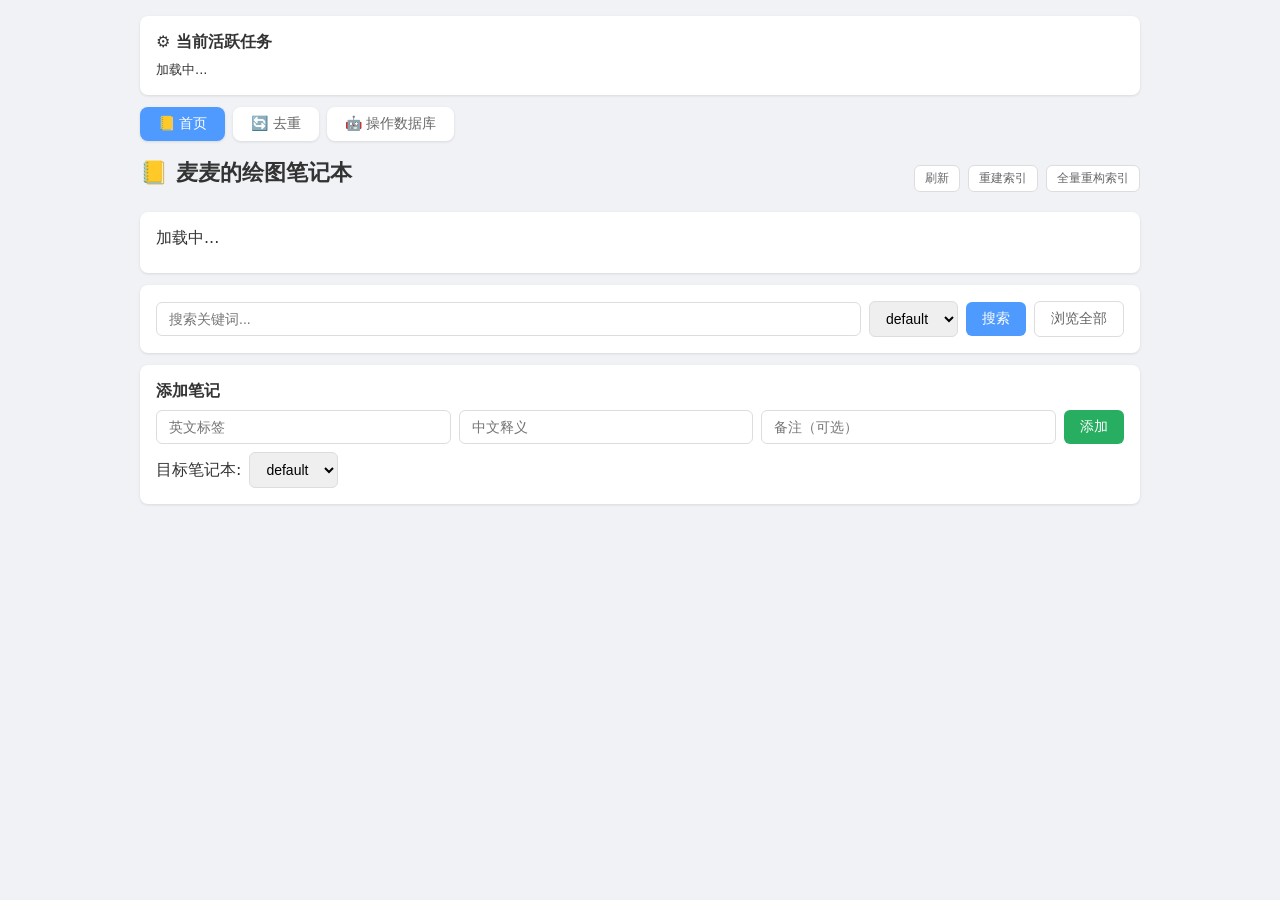
==== web/index.html @ 7dad0671 "WebUI 多页面重构 + 后台任务中心 - WebUI 拆分为多页面静态站点（无构建步骤）：web/index.html（首页）、web/dedup.html（去重）、web/organize.ht" ====
<!DOCTYPE html>
<html lang="zh-CN">
<head>
<meta charset="UTF-8">
<meta name="viewport" content="width=device-width, initial-scale=1.0">
<title>麦麦的绘图笔记本</title>
<link rel="stylesheet" href="/web/style.css">
</head>
<body>
<div class="container">
  <div id="nav"></div>

  <div class="row" style="justify-content: space-between; margin-bottom: 12px;">
    <h1>📒 麦麦的绘图笔记本</h1>
    <div class="row">
      <button class="btn btn-outline btn-sm" onclick="doRefresh()">刷新</button>
      <button class="btn btn-outline btn-sm" onclick="doRebuild()">重建索引</button>
      <button class="btn btn-outline btn-sm" onclick="doRebuildFull()">全量重构索引</button>
    </div>
  </div>

  <div class="card">
    <div class="status-bar" id="statusBar">加载中...</div>
  </div>

  <div class="card">
    <div class="row">
      <input type="text" id="searchInput" placeholder="搜索关键词..." onkeydown="if(event.key==='Enter')doSearch()">
      <select id="searchNotebook" class="notebook-select" data-all="1"><option value="default">default</option><option value="all">全部</option></select>
      <button class="btn" onclick="doSearch()">搜索</button>
      <button class="btn btn-outline" onclick="loadNotes()">浏览全部</button>
      <button class="btn btn-outline btn-sm" id="searchToggleBtn" onclick="toggleSearchResults()" style="display:none;">收起结果</button>
    </div>
    <div id="searchResults"></div>
  </div>

  <div class="card">
    <div class="row" style="margin-bottom: 8px;">
      <strong>添加笔记</strong>
    </div>
    <div class="add-form">
      <input type="text" id="addEn" placeholder="英文标签">
      <input type="text" id="addZh" placeholder="中文释义">
      <input type="text" id="addNote" placeholder="备注（可选）">
      <button class="btn btn-success" onclick="doAdd()">添加</button>
    </div>
    <div class="row" style="margin-top: 8px;">
      <label>目标笔记本:</label>
      <select id="addNotebook" class="notebook-select"><option value="default">default</option></select>
    </div>
  </div>

  <div class="card hidden" id="notesCard">
    <div class="row" style="justify-content: space-between; margin-bottom: 8px;">
      <strong id="notesTitle">笔记列表</strong>
      <button class="btn btn-outline btn-sm" onclick="document.getElementById('notesCard').classList.add('hidden')">关闭</button>
    </div>
    <div style="overflow-x: auto;">
      <table>
        <thead><tr><th>来源</th><th>英文</th><th>中文</th><th>备注</th><th>ID</th><th>操作</th></tr></thead>
        <tbody id="notesBody"></tbody>
      </table>
    </div>
    <div class="pagination" id="pagination"></div>
  </div>
</div>

<script src="/web/app.js"></script>
<script>
let currentPage = 1;
let currentNotebook = 'default';

function toggleSearchResults() {
  const div = document.getElementById('searchResults');
  const btn = document.getElementById('searchToggleBtn');
  const hidden = div.classList.toggle('hidden');
  btn.textContent = hidden ? '展开结果' : '收起结果';
}

function showSearchResults() {
  const div = document.getElementById('searchResults');
  const btn = document.getElementById('searchToggleBtn');
  div.classList.remove('hidden');
  btn.style.display = 'inline-block';
  btn.textContent = '收起结果';
}

function doSearch() {
  const q = document.getElementById('searchInput').value.trim();
  const nb = document.getElementById('searchNotebook').value;
  if (!q) return;
  api('GET', `/api/search?q=${encodeURIComponent(q)}&notebook=${nb}&limit=20`).then(data => {
    const div = document.getElementById('searchResults');
    if (!data.results || data.results.length === 0) { div.innerHTML = '<p style="color:#999;padding:8px">未找到相关笔记</p>'; showSearchResults(); return; }
    div.innerHTML = '<table><thead><tr><th>来源</th><th>英文</th><th>中文</th><th>备注</th><th>相似度</th><th>ID</th><th>操作</th></tr></thead><tbody>' +
      data.results.map(r => `<tr>
        <td class="nb">${r.notebook||nb}</td><td>${esc(r.en)}</td><td>${esc(r.zh)}</td><td>${esc(r.note||'')}</td>
        <td class="score">${(r.score||0).toFixed(2)}</td><td class="id">${r.id}</td>
        <td>
          <button class="btn btn-sm" onclick="startEdit('${r.id}','${r.notebook||nb}')">编辑</button>
          <button class="btn btn-danger btn-sm" onclick="doDelete('${r.id}','${r.notebook||nb}')">删除</button>
        </td>
      </tr>
      <tr id="editrow_${r.id}" class="hidden">
        <td colspan="7">
          <div class="row">
            <input type="text" id="editen_${r.id}" placeholder="英文" value="${esc(r.en||'')}">
            <input type="text" id="editzh_${r.id}" placeholder="中文" value="${esc(r.zh||'')}">
            <input type="text" id="editnote_${r.id}" placeholder="备注" value="${esc(r.note||'')}">
            <button class="btn btn-sm btn-success" onclick="saveEdit('${r.id}','${r.notebook||nb}')">保存</button>
            <button class="btn btn-sm btn-outline" onclick="cancelEdit('${r.id}')">取消</button>
          </div>
        </td>
      </tr>`).join('') + '</tbody></table>';
    showSearchResults();
  }).catch(() => {});
}

function startEdit(id, nb) {
  const row = document.getElementById('editrow_' + id);
  if (row) row.classList.remove('hidden');
}

function cancelEdit(id) {
  const row = document.getElementById('editrow_' + id);
  if (row) row.classList.add('hidden');
}

function saveEdit(id, nb) {
  const en = document.getElementById('editen_' + id).value.trim();
  const zh = document.getElementById('editzh_' + id).value.trim();
  const note = document.getElementById('editnote_' + id).value.trim();
  if (!en || !zh) { alert('英文和中文不能为空'); return; }
  api('POST', '/api/modify', { note_id: id, notebook: nb, en: en, zh: zh, note: note }).then(data => {
    if (data.error) { alert(data.error); return; }
    cancelEdit(id);
    const notesVisible = !document.getElementById('notesCard').classList.contains('hidden');
    if (notesVisible) fetchNotes(); else doSearch();
  }).catch(() => {});
}

function loadNotes() {
  const nb = document.getElementById('searchNotebook').value;
  if (nb === 'all') { alert('请选择具体笔记本浏览'); return; }
  currentNotebook = nb;
  currentPage = 1;
  fetchNotes();
}

function fetchNotes() {
  api('GET', `/api/notes?notebook=${currentNotebook}&page=${currentPage}&size=20`).then(data => {
    document.getElementById('notesCard').classList.remove('hidden');
    document.getElementById('notesTitle').textContent = `${currentNotebook} (${data.total} 条)`;
    const tbody = document.getElementById('notesBody');
    tbody.innerHTML = (data.notes || []).map(n => `<tr>
      <td class="nb">${currentNotebook}</td>
      <td>${esc(n.en)}</td><td>${esc(n.zh)}</td><td>${esc(n.note||'')}</td>
      <td class="id">${n.id}</td>
      <td>
        <button class="btn btn-sm" onclick="startEdit('${n.id}','${currentNotebook}')">编辑</button>
        <button class="btn btn-danger btn-sm" onclick="doDelete('${n.id}','${currentNotebook}')">删除</button>
      </td>
    </tr>
    <tr id="editrow_${n.id}" class="hidden">
      <td colspan="6">
        <div class="row">
          <input type="text" id="editen_${n.id}" placeholder="英文" value="${esc(n.en||'')}">
          <input type="text" id="editzh_${n.id}" placeholder="中文" value="${esc(n.zh||'')}">
          <input type="text" id="editnote_${n.id}" placeholder="备注" value="${esc(n.note||'')}">
          <button class="btn btn-sm btn-success" onclick="saveEdit('${n.id}','${currentNotebook}')">保存</button>
          <button class="btn btn-sm btn-outline" onclick="cancelEdit('${n.id}')">取消</button>
        </div>
      </td>
    </tr>`).join('') || '<tr><td colspan="6" style="color:#999;text-align:center">空</td></tr>';
    const pag = document.getElementById('pagination');
    pag.innerHTML = '';
    if (data.pages > 1) {
      pag.innerHTML += `<button class="btn btn-outline btn-sm" ${currentPage<=1?'disabled':''} onclick="currentPage--;fetchNotes()">上一页</button>`;
      pag.innerHTML += `<span> ${currentPage} / ${data.pages} </span>`;
      pag.innerHTML += `<button class="btn btn-outline btn-sm" ${currentPage>=data.pages?'disabled':''} onclick="currentPage++;fetchNotes()">下一页</button>`;
    }
  }).catch(() => {});
}

function doAdd() {
  const en = document.getElementById('addEn').value.trim();
  const zh = document.getElementById('addZh').value.trim();
  const note = document.getElementById('addNote').value.trim();
  const nb = document.getElementById('addNotebook').value;
  if (!en || !zh) { alert('英文和中文必填'); return; }
  api('POST', '/api/add', { notebook: nb, notes: [{ en, zh, note }] }).then(data => {
    if (data.error) { alert(data.error); return; }
    document.getElementById('addEn').value = '';
    document.getElementById('addZh').value = '';
    document.getElementById('addNote').value = '';
    loadStatus();
    alert('已添加');
  }).catch(() => {});
}

function doDelete(id, nb) {
  if (!confirm(`确认删除笔记 ${id}？`)) return;
  api('POST', '/api/delete', { note_id: id, notebook: nb }).then(data => {
    if (data.error) { alert(data.error); return; }
    loadStatus();
    const visible = !document.getElementById('notesCard').classList.contains('hidden');
    if (visible) fetchNotes(); else doSearch();
  }).catch(() => {});
}

function doRefresh() {
  api('POST', '/api/refresh').then(data => {
    loadStatus();
    const notesVisible = !document.getElementById('notesCard').classList.contains('hidden');
    if (notesVisible) fetchNotes();
    alert('已刷新');
  }).catch(() => {});
}

function doRebuild() {
  if (!confirm('确认重建所有笔记本索引？可能需要一些时间。')) return;
  api('POST', '/api/rebuild').then(data => {
    if (data.error) { alert(data.error); return; }
    pollTasks();
  }).catch(() => {});
}

function doRebuildFull() {
  if (!confirm('确认全量重构所有笔记本索引？将忽略缓存、全部重新计算向量（换 embedding 模型后使用），可能需要较长时间。')) return;
  api('POST', '/api/rebuild', { force: true }).then(data => {
    if (data.error) { alert(data.error); return; }
    pollTasks();
  }).catch(() => {});
}

injectNav('index');
loadStatus();
</script>
</body>
</html>
---- web/style.css ----
* { margin: 0; padding: 0; box-sizing: border-box; }
body { font-family: system-ui, -apple-system, sans-serif; background: #f0f2f5; color: #333; padding: 16px; }
.container { max-width: 1000px; margin: 0 auto; }
.topnav { display: flex; gap: 8px; margin-bottom: 16px; }
.topnav a { text-decoration: none; color: #666; background: #fff; padding: 8px 18px; border-radius: 8px; box-shadow: 0 1px 3px rgba(0,0,0,0.1); font-size: 14px; }
.topnav a:hover { color: #4f9afe; }
.topnav a.active { color: #fff; background: #4f9afe; }
h1 { font-size: 1.4em; margin-bottom: 12px; }
.card { background: #fff; border-radius: 8px; padding: 16px; margin-bottom: 12px; box-shadow: 0 1px 3px rgba(0,0,0,0.1); }
.row { display: flex; gap: 8px; align-items: center; flex-wrap: wrap; }
input[type="text"], input[type="password"], select, textarea {
  border: 1px solid #ddd; border-radius: 6px; padding: 8px 12px; font-size: 14px; outline: none;
}
input[type="text"]:focus, textarea:focus { border-color: #4f9afe; }
input[type="text"] { flex: 1; min-width: 120px; }
.btn {
  padding: 8px 16px; border: none; border-radius: 6px; cursor: pointer; font-size: 14px;
  background: #4f9afe; color: #fff; transition: background 0.2s;
}
.btn:hover { background: #3a8bef; }
.btn-sm { padding: 4px 10px; font-size: 12px; }
.btn-danger { background: #e74c3c; }
.btn-danger:hover { background: #c0392b; }
.btn-success { background: #27ae60; }
.btn-success:hover { background: #229954; }
.btn-outline { background: #fff; color: #666; border: 1px solid #ddd; }
.btn-outline:hover { background: #f5f5f5; }
.status-bar { display: flex; gap: 16px; flex-wrap: wrap; margin-bottom: 8px; }
.nb-badge { display: inline-flex; align-items: center; gap: 4px; padding: 4px 10px; border-radius: 12px; font-size: 13px; background: #e8f0fe; color: #3a8bef; }
.nb-badge.stale { background: #fff3e0; color: #e65100; }
.nb-badge.no-index { background: #fce4ec; color: #c62828; }
.nb-badge.ok { background: #e8f5e9; color: #2e7d32; }
table { width: 100%; border-collapse: collapse; margin-top: 8px; }
th, td { text-align: left; padding: 8px 10px; border-bottom: 1px solid #eee; font-size: 14px; }
th { color: #999; font-weight: 500; font-size: 12px; text-transform: uppercase; }
td .id { font-family: monospace; font-size: 12px; color: #999; }
td .nb { font-size: 12px; color: #3a8bef; }
.pagination { display: flex; gap: 8px; align-items: center; justify-content: center; margin-top: 12px; }
.hidden { display: none !important; }
.login-overlay { position: fixed; top: 0; left: 0; right: 0; bottom: 0; background: rgba(0,0,0,0.5); display: flex; align-items: center; justify-content: center; z-index: 999; }
.login-box { background: #fff; padding: 24px; border-radius: 12px; text-align: center; }
.login-box input { margin: 8px 0; }
.score { color: #999; font-size: 12px; }
textarea { width: 100%; resize: vertical; }
textarea::placeholder { color: #bbb; }
.add-form { display: grid; grid-template-columns: 1fr 1fr 1fr auto; gap: 8px; }
.add-form input { width: 100%; }
@media (max-width: 600px) { .add-form { grid-template-columns: 1fr; } }
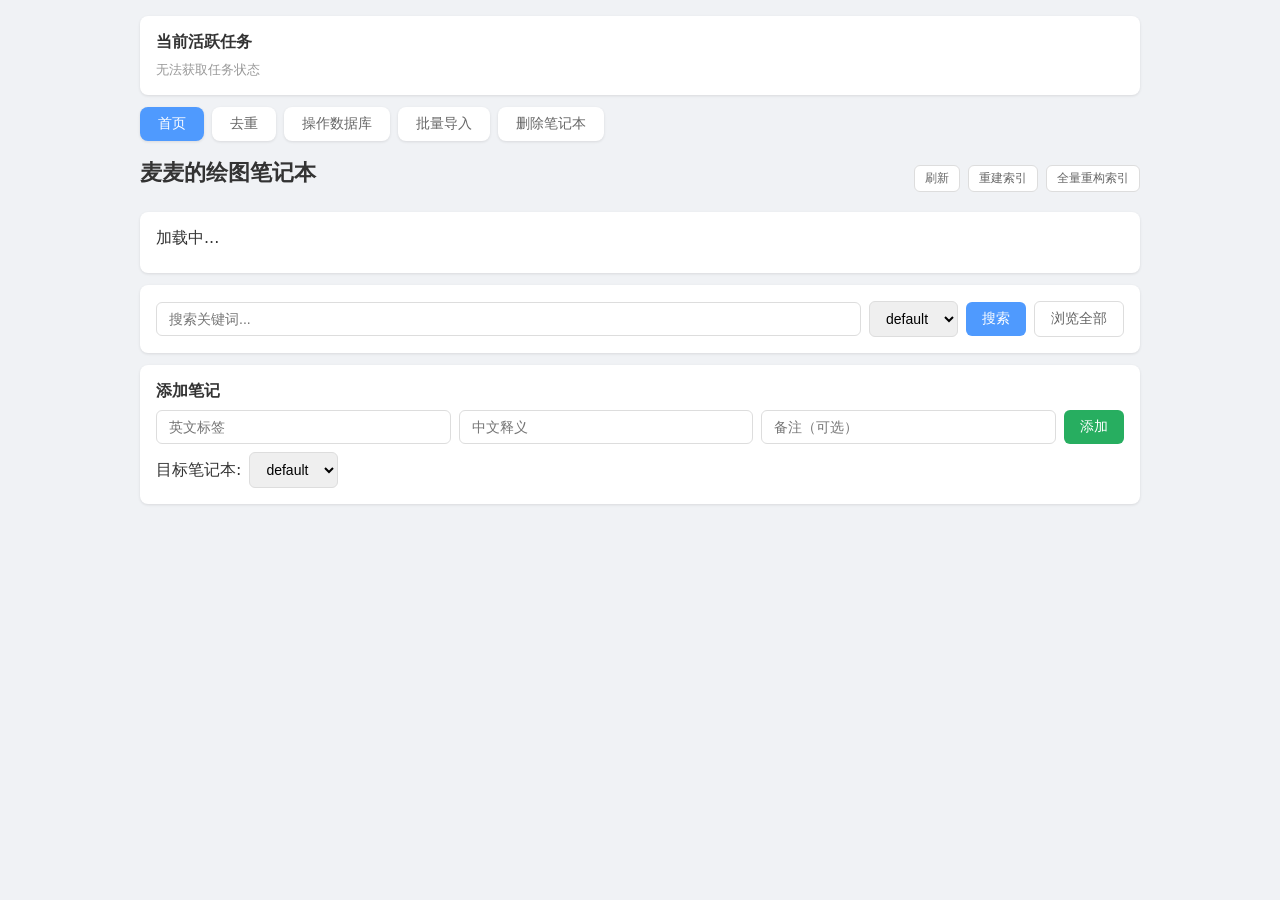
==== commit 104233e4: "v2.2.0: 新增 txt 批量导入、删除笔记本，WebUI 全面增强 - 新增 txt 批量导入：切分预览、四种模式（含自定义附加提示词）、引用笔记本、临时笔记本（tmp_import/）、失败段" ====
--- a/web/index.html
+++ b/web/index.html
@@ -11,7 +11,7 @@
   <div id="nav"></div>
 
   <div class="row" style="justify-content: space-between; margin-bottom: 12px;">
-    <h1>📒 麦麦的绘图笔记本</h1>
+    <h1>麦麦的绘图笔记本</h1>
     <div class="row">
       <button class="btn btn-outline btn-sm" onclick="doRefresh()">刷新</button>
       <button class="btn btn-outline btn-sm" onclick="doRebuild()">重建索引</button>
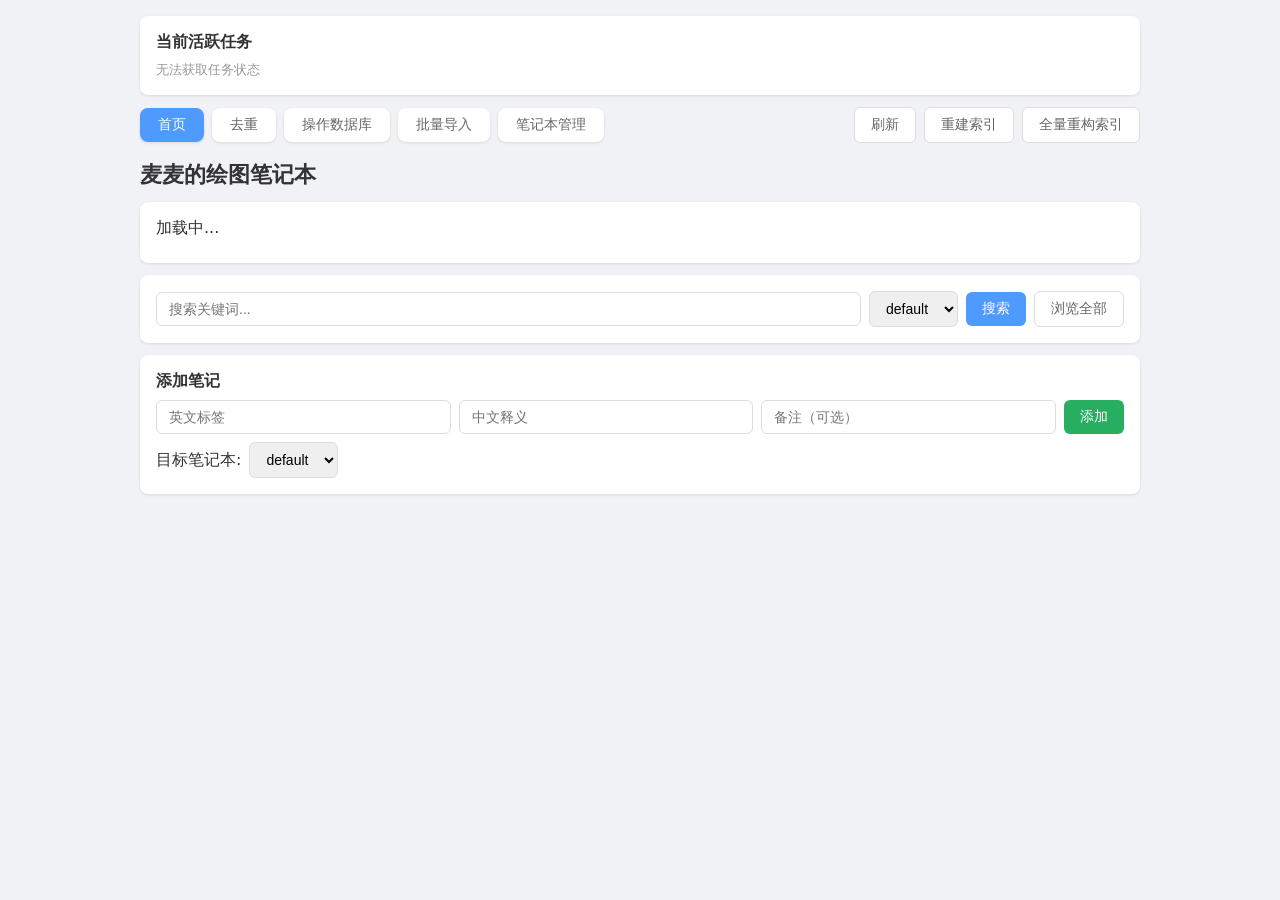
==== commit d6f97d34: "v2.3.0: 刷新/重建索引/全量重构索引按钮移到全局导航栏右侧" ====
--- a/web/index.html
+++ b/web/index.html
@@ -10,14 +10,7 @@
 <div class="container">
   <div id="nav"></div>
 
-  <div class="row" style="justify-content: space-between; margin-bottom: 12px;">
-    <h1>麦麦的绘图笔记本</h1>
-    <div class="row">
-      <button class="btn btn-outline btn-sm" onclick="doRefresh()">刷新</button>
-      <button class="btn btn-outline btn-sm" onclick="doRebuild()">重建索引</button>
-      <button class="btn btn-outline btn-sm" onclick="doRebuildFull()">全量重构索引</button>
-    </div>
-  </div>
+  <h1>麦麦的绘图笔记本</h1>
 
   <div class="card">
     <div class="status-bar" id="statusBar">加载中...</div>
@@ -208,31 +201,6 @@
   }).catch(() => {});
 }
 
-function doRefresh() {
-  api('POST', '/api/refresh').then(data => {
-    loadStatus();
-    const notesVisible = !document.getElementById('notesCard').classList.contains('hidden');
-    if (notesVisible) fetchNotes();
-    alert('已刷新');
-  }).catch(() => {});
-}
-
-function doRebuild() {
-  if (!confirm('确认重建所有笔记本索引？可能需要一些时间。')) return;
-  api('POST', '/api/rebuild').then(data => {
-    if (data.error) { alert(data.error); return; }
-    pollTasks();
-  }).catch(() => {});
-}
-
-function doRebuildFull() {
-  if (!confirm('确认全量重构所有笔记本索引？将忽略缓存、全部重新计算向量（换 embedding 模型后使用），可能需要较长时间。')) return;
-  api('POST', '/api/rebuild', { force: true }).then(data => {
-    if (data.error) { alert(data.error); return; }
-    pollTasks();
-  }).catch(() => {});
-}
-
 injectNav('index');
 loadStatus();
 </script>
--- a/web/style.css
+++ b/web/style.css
@@ -1,7 +1,9 @@
 * { margin: 0; padding: 0; box-sizing: border-box; }
 body { font-family: system-ui, -apple-system, sans-serif; background: #f0f2f5; color: #333; padding: 16px; }
 .container { max-width: 1000px; margin: 0 auto; }
-.topnav { display: flex; gap: 8px; margin-bottom: 16px; }
+.topnav { display: flex; justify-content: space-between; align-items: center; flex-wrap: wrap; gap: 8px; margin-bottom: 16px; }
+.topnav-links { display: flex; gap: 8px; flex-wrap: wrap; }
+.topnav-right { display: flex; gap: 8px; flex-wrap: wrap; }
 .topnav a { text-decoration: none; color: #666; background: #fff; padding: 8px 18px; border-radius: 8px; box-shadow: 0 1px 3px rgba(0,0,0,0.1); font-size: 14px; }
 .topnav a:hover { color: #4f9afe; }
 .topnav a.active { color: #fff; background: #4f9afe; }
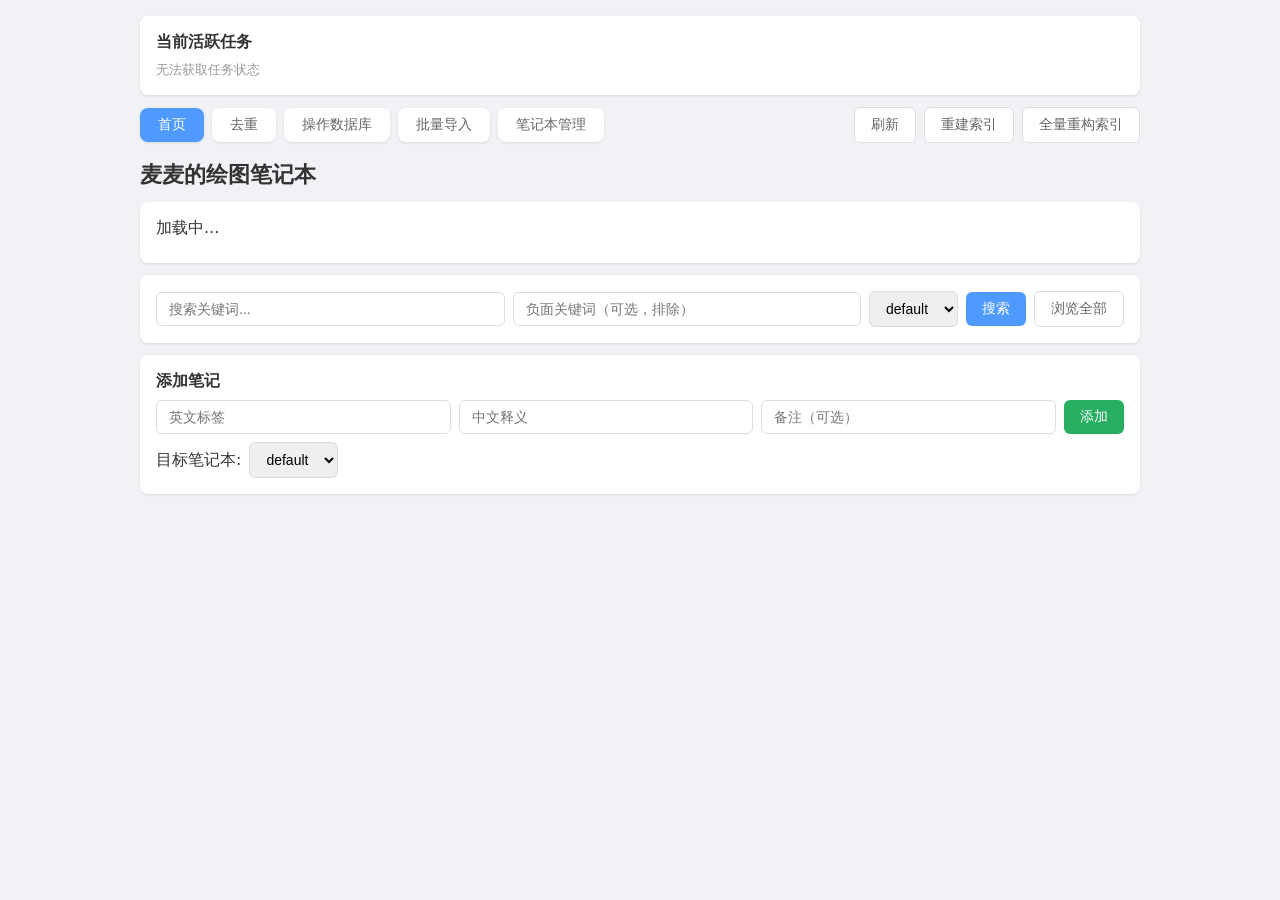
==== commit 520aed55: "v2.3.0: WebUI 搜索栏新增负面关键词输入框" ====
--- a/web/index.html
+++ b/web/index.html
@@ -19,6 +19,7 @@
   <div class="card">
     <div class="row">
       <input type="text" id="searchInput" placeholder="搜索关键词..." onkeydown="if(event.key==='Enter')doSearch()">
+      <input type="text" id="searchNegInput" placeholder="负面关键词（可选，排除）" onkeydown="if(event.key==='Enter')doSearch()">
       <select id="searchNotebook" class="notebook-select" data-all="1"><option value="default">default</option><option value="all">全部</option></select>
       <button class="btn" onclick="doSearch()">搜索</button>
       <button class="btn btn-outline" onclick="loadNotes()">浏览全部</button>
@@ -80,9 +81,12 @@
 
 function doSearch() {
   const q = document.getElementById('searchInput').value.trim();
+  const neg = document.getElementById('searchNegInput').value.trim();
   const nb = document.getElementById('searchNotebook').value;
   if (!q) return;
-  api('GET', `/api/search?q=${encodeURIComponent(q)}&notebook=${nb}&limit=20`).then(data => {
+  const url = `/api/search?q=${encodeURIComponent(q)}&notebook=${nb}&limit=20`
+    + (neg ? `&neg_q=${encodeURIComponent(neg)}` : '');
+  api('GET', url).then(data => {
     const div = document.getElementById('searchResults');
     if (!data.results || data.results.length === 0) { div.innerHTML = '<p style="color:#999;padding:8px">未找到相关笔记</p>'; showSearchResults(); return; }
     div.innerHTML = '<table><thead><tr><th>来源</th><th>英文</th><th>中文</th><th>备注</th><th>相似度</th><th>ID</th><th>操作</th></tr></thead><tbody>' +
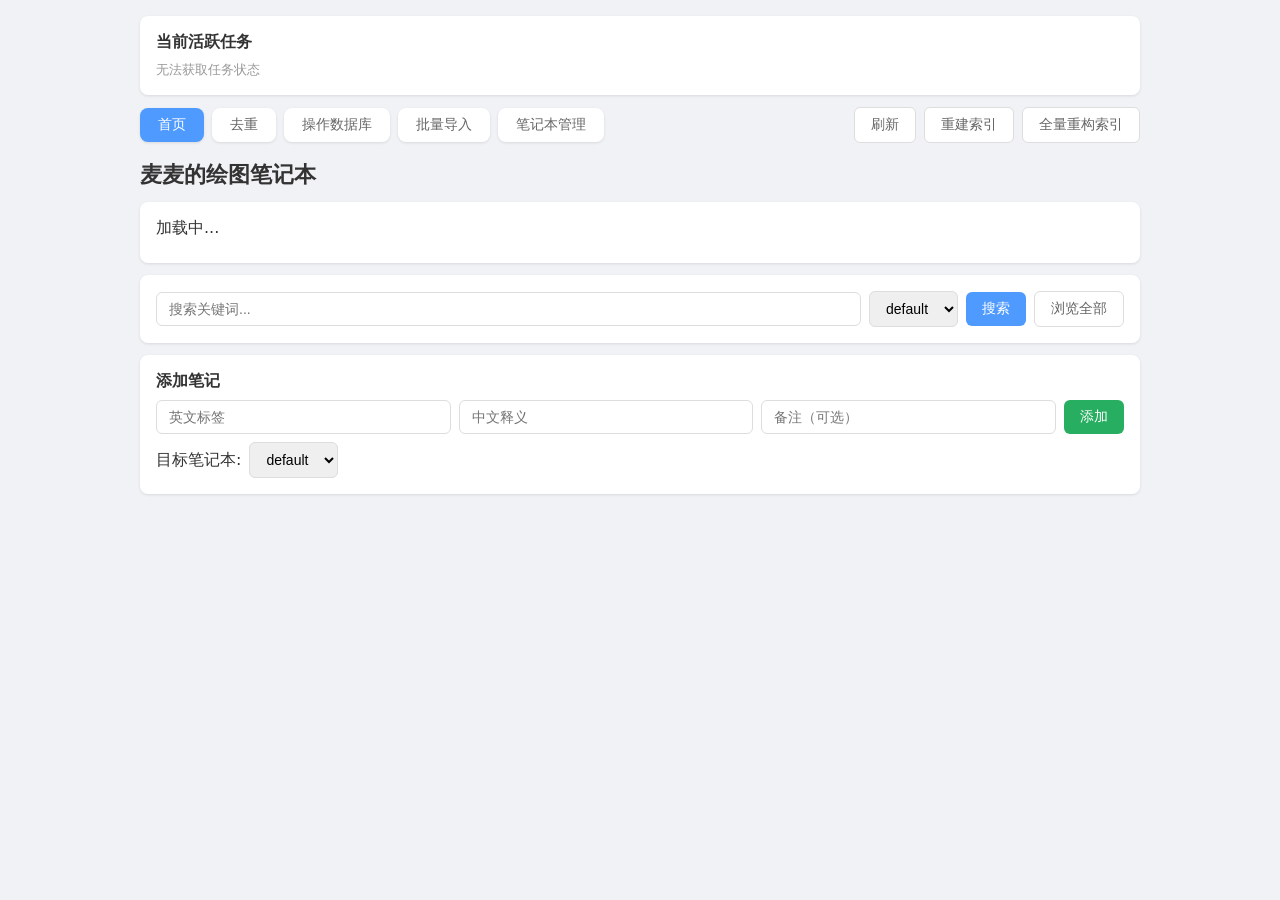
==== commit 0ff2d2c5: "Revert "v2.3.0: WebUI 搜索栏新增负面关键词输入框" This reverts commit 520aed55a9e3092e7ddbceb3554c65cecf134488." ====
--- a/web/index.html
+++ b/web/index.html
@@ -19,7 +19,6 @@
   <div class="card">
     <div class="row">
       <input type="text" id="searchInput" placeholder="搜索关键词..." onkeydown="if(event.key==='Enter')doSearch()">
-      <input type="text" id="searchNegInput" placeholder="负面关键词（可选，排除）" onkeydown="if(event.key==='Enter')doSearch()">
       <select id="searchNotebook" class="notebook-select" data-all="1"><option value="default">default</option><option value="all">全部</option></select>
       <button class="btn" onclick="doSearch()">搜索</button>
       <button class="btn btn-outline" onclick="loadNotes()">浏览全部</button>
@@ -81,12 +80,9 @@
 
 function doSearch() {
   const q = document.getElementById('searchInput').value.trim();
-  const neg = document.getElementById('searchNegInput').value.trim();
   const nb = document.getElementById('searchNotebook').value;
   if (!q) return;
-  const url = `/api/search?q=${encodeURIComponent(q)}&notebook=${nb}&limit=20`
-    + (neg ? `&neg_q=${encodeURIComponent(neg)}` : '');
-  api('GET', url).then(data => {
+  api('GET', `/api/search?q=${encodeURIComponent(q)}&notebook=${nb}&limit=20`).then(data => {
     const div = document.getElementById('searchResults');
     if (!data.results || data.results.length === 0) { div.innerHTML = '<p style="color:#999;padding:8px">未找到相关笔记</p>'; showSearchResults(); return; }
     div.innerHTML = '<table><thead><tr><th>来源</th><th>英文</th><th>中文</th><th>备注</th><th>相似度</th><th>ID</th><th>操作</th></tr></thead><tbody>' +
